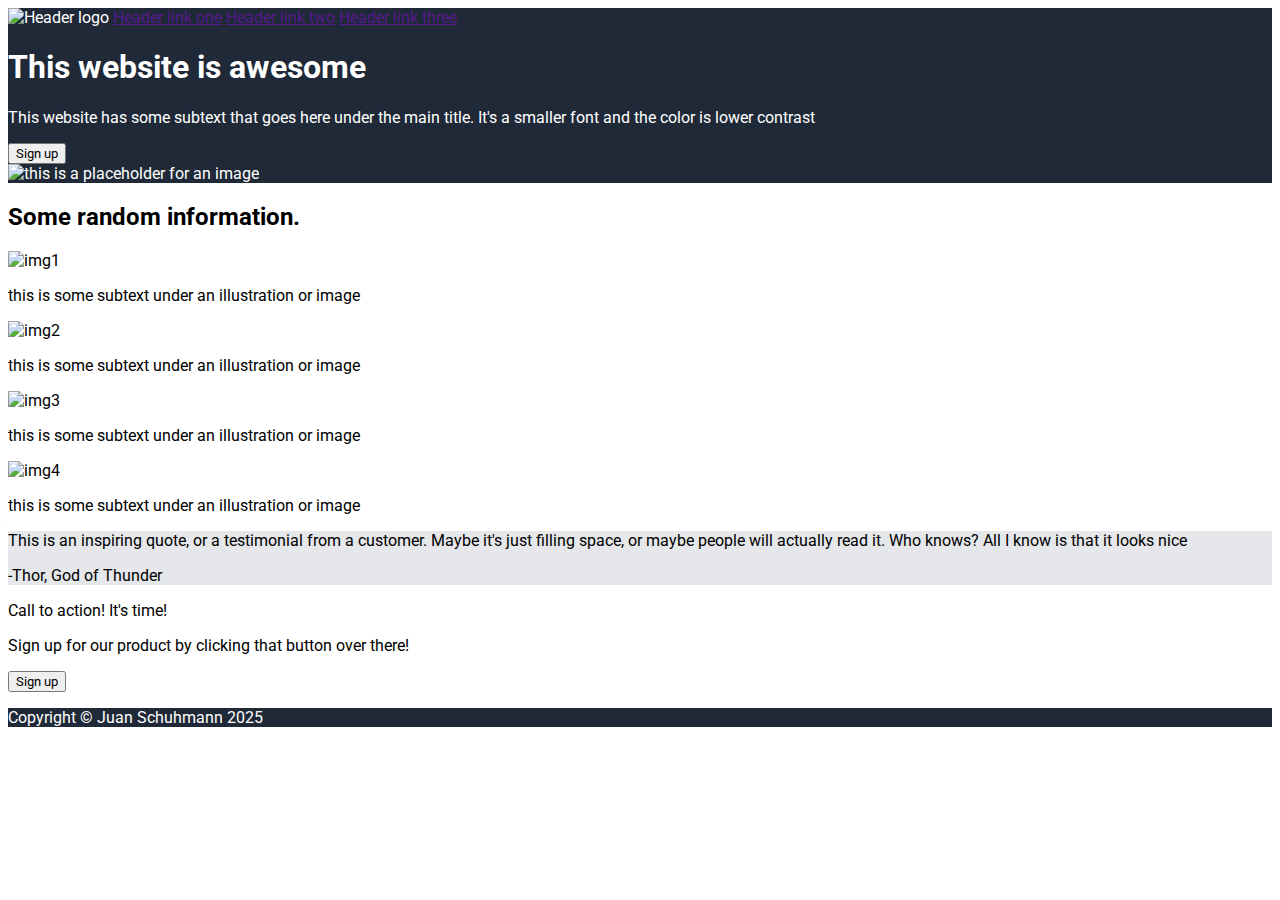
==== landing/index.html @ 39b911bd "add background colors and font" ====
<!DOCTYPE html>
<html lang="en">
<head>
    <meta charset="UTF-8">
    <meta name="viewport" content="width=device-width, initial-scale=1.0">
    <link rel="stylesheet" href="./styles.css">

    <!-- To get roboto font: -->
    <link rel="preconnect" href="https://fonts.googleapis.com">
    <link rel="preconnect" href="https://fonts.gstatic.com" crossorigin>
    <link href="https://fonts.googleapis.com/css2?family=Roboto:ital,wght@0,100;0,300;0,400;0,500;0,700;0,900;1,100;1,300;1,400;1,500;1,700;1,900&display=swap" rel="stylesheet">

    <title>Landing</title>
</head>
    <div class="main-info">
        <div class="header">
            <img alt="Header logo">
            <a href="" >Header link one</a>
            <a href="" >Header link two</a>
            <a href="" >Header link three</a>
        </div>
        <div class="hero">
            <div>
                <h1>This website is awesome</h1>
                <p>This website has some subtext that goes here under the main title. It's a smaller font and the color is lower contrast</p>
                <button>Sign up</button>
            </div>
            <img alt="this is a placeholder for an image">
        </div>
    </div>
    <div class="middle-images">
        <h2>Some random information.</h2>
        <div>
            <div>
                <img alt="img1">
                <p>this is some subtext under an illustration or image</p>
            </div>
            <div>
                <img alt="img2">
                <p>this is some subtext under an illustration or image</p>
            </div>
            <div>
                <img alt="img3">
                <p>this is some subtext under an illustration or image</p>
            </div>
            <div>
                <img alt="img4">
                <p>this is some subtext under an illustration or image</p>
            </div>
        </div>
    </div>
    <div class="quote">
        <p>
            This is an inspiring quote, or a testimonial from a customer.
            Maybe it's just filling space, or maybe people will actually read it.
            Who knows? All I know is that it looks nice
        </p>
        <p>-Thor, God of Thunder</p>
    </div>
    <div class="signup">
        <div>
            <div>
                <p>Call to action! It's time!</p>
                <p>Sign up for our product by clicking that button over there!</p>
            </div>
            <button>Sign up</button>
        </div>
    </div>
    <div class="footer">
        <p>Copyright © Juan Schuhmann 2025</p>
    </div>
<body>
    
</body>
</html>
---- landing/styles.css ----
* {
    font-family: "Roboto", serif;
}

.main-info, .footer {
    background-color: #1f2937;
    color: white;
}

.quote {
    background-color: #e5e7eb;
}
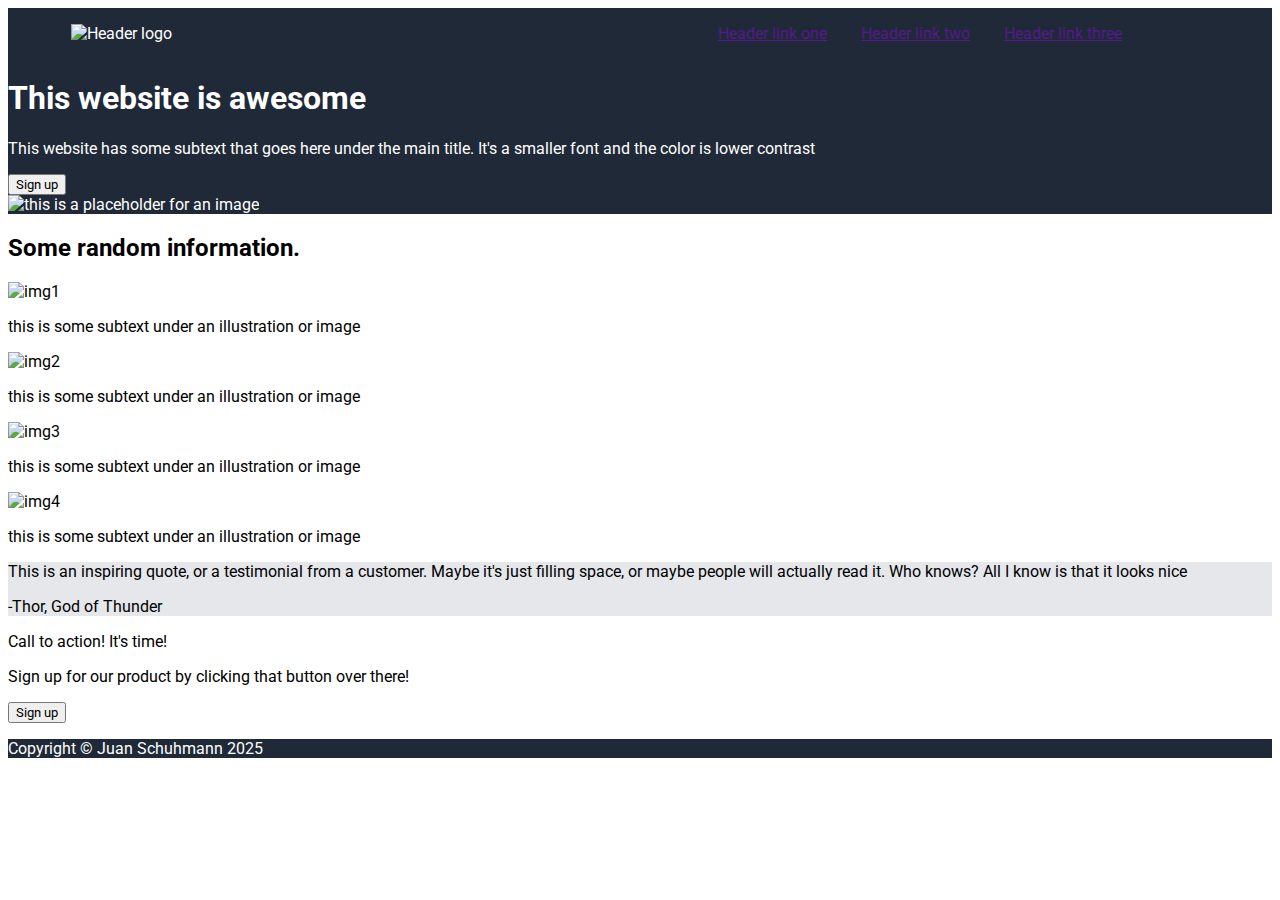
==== commit cd243732: "align header" ====
--- a/landing/index.html
+++ b/landing/index.html
@@ -14,10 +14,12 @@
 </head>
     <div class="main-info">
         <div class="header">
-            <img alt="Header logo">
-            <a href="" >Header link one</a>
-            <a href="" >Header link two</a>
-            <a href="" >Header link three</a>
+            <img alt="Header logo" class="header-img">
+            <div class="header-links">
+                <a class="header-link" href="" >Header link one</a>
+                <a class="header-link" href="" >Header link two</a>
+                <a class="header-link" href="" >Header link three</a>
+            </div>
         </div>
         <div class="hero">
             <div>
--- a/landing/styles.css
+++ b/landing/styles.css
@@ -10,3 +10,24 @@
 .quote {
     background-color: #e5e7eb;
 }
+
+.header {
+    display: flex;
+    align-items: center;
+    height: 50px;
+}
+
+.header-img, .header-links {
+    flex: 1;
+    padding-left: 5%;
+    padding-right: 5%;
+}
+
+.header-img {
+    width: 40px;
+}
+
+.header-link {
+    padding-left: 15px;
+    padding-right: 15px; 
+}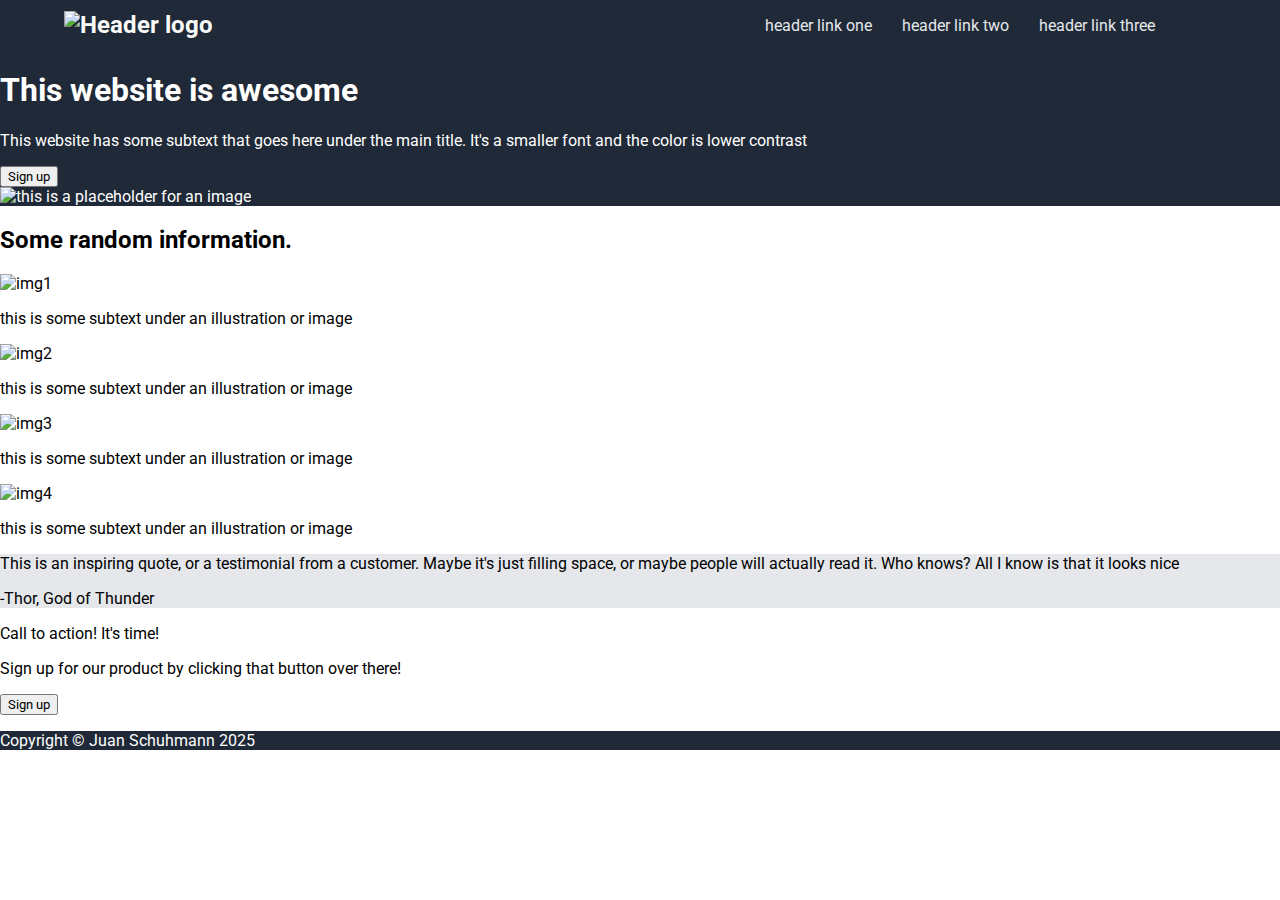
==== commit 140fa3f5: "make bold and bigger icon" ====
--- a/landing/index.html
+++ b/landing/index.html
@@ -16,9 +16,9 @@
         <div class="header">
             <img alt="Header logo" class="header-img">
             <div class="header-links">
-                <a class="header-link" href="" >Header link one</a>
-                <a class="header-link" href="" >Header link two</a>
-                <a class="header-link" href="" >Header link three</a>
+                <a class="header-link" href="" >header link one</a>
+                <a class="header-link" href="" >header link two</a>
+                <a class="header-link" href="" >header link three</a>
             </div>
         </div>
         <div class="hero">
--- a/landing/styles.css
+++ b/landing/styles.css
@@ -1,33 +1,47 @@
 * {
-    font-family: "Roboto", serif;
+  font-family: "Roboto", serif;
 }
 
-.main-info, .footer {
-    background-color: #1f2937;
-    color: white;
+html,
+body {
+  margin: 0;
+}
+
+.main-info,
+.footer {
+  background-color: #1f2937;
+  color: white;
 }
 
 .quote {
-    background-color: #e5e7eb;
+  background-color: #e5e7eb;
 }
 
 .header {
-    display: flex;
-    align-items: center;
-    height: 50px;
+  display: flex;
+  align-items: center;
+  height: 50px;
 }
 
-.header-img, .header-links {
-    flex: 1;
-    padding-left: 5%;
-    padding-right: 5%;
+.header-img,
+.header-links {
+  display: flex;
+  flex: 1;
+  justify-content: center;
+  padding-left: 5%;
+  padding-right: 5%;
+}
+
+.header-link {
+  padding-left: 15px;
+  padding-right: 15px;
+  color: inherit;
+  text-decoration: inherit;
+  color: #e5e7eb;
 }
 
 .header-img {
-    width: 40px;
+    color: #f9faf8;
+    font-size: 24px;
+    font-weight: bold;
 }
-
-.header-link {
-    padding-left: 15px;
-    padding-right: 15px; 
-}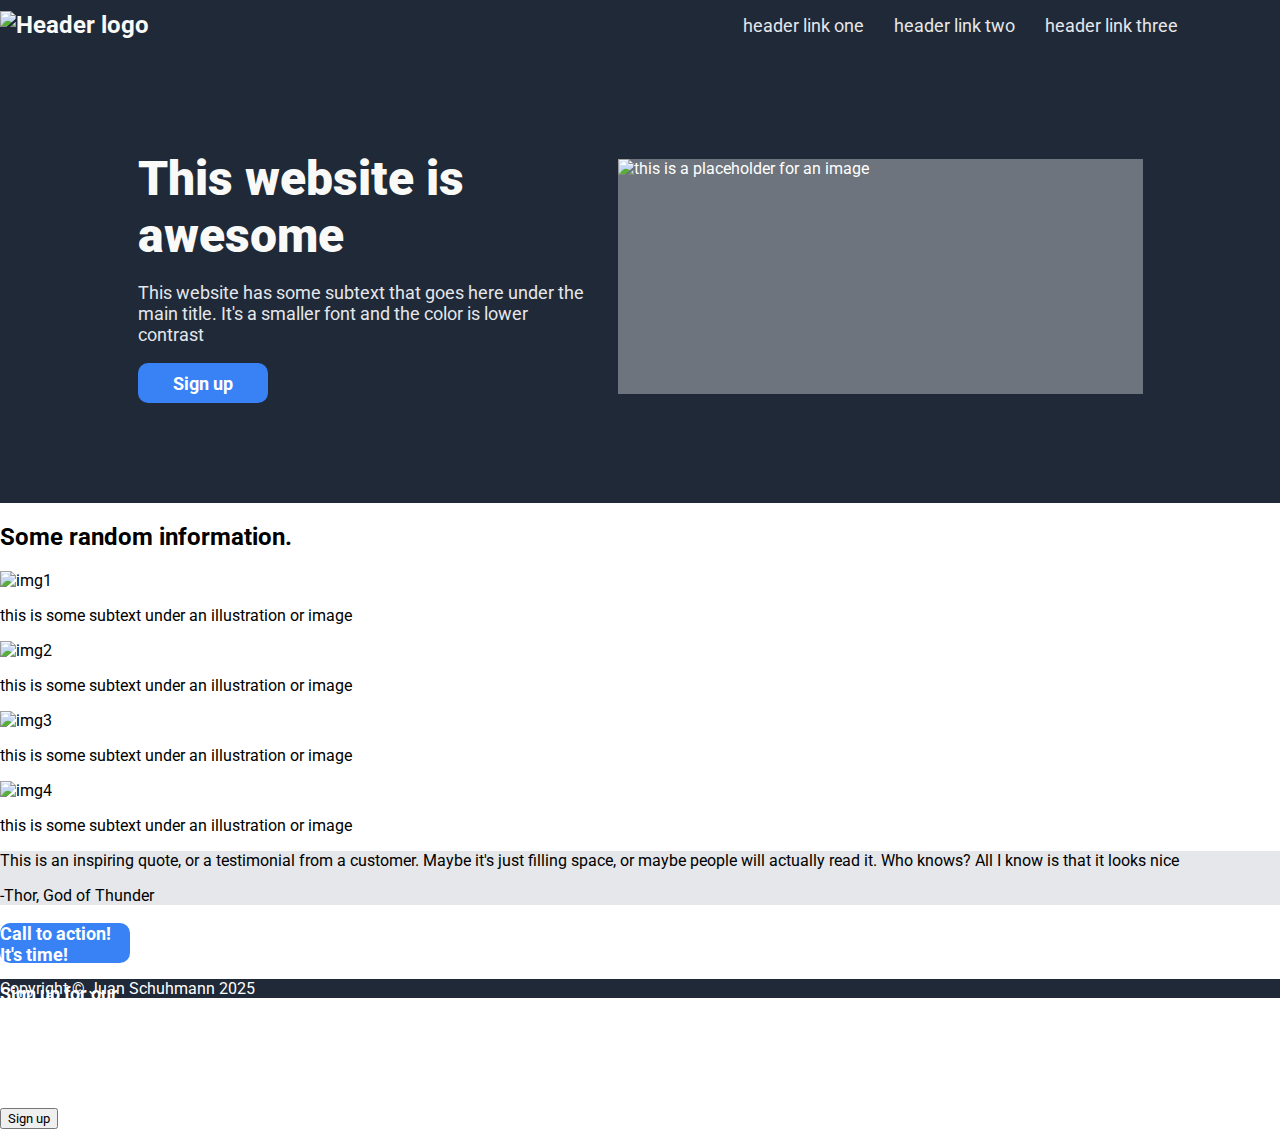
==== commit 7d491c11: "make hero section" ====
--- a/landing/index.html
+++ b/landing/index.html
@@ -22,12 +22,12 @@
             </div>
         </div>
         <div class="hero">
-            <div>
-                <h1>This website is awesome</h1>
-                <p>This website has some subtext that goes here under the main title. It's a smaller font and the color is lower contrast</p>
-                <button>Sign up</button>
+            <div class="hero-content">
+                <h1 class="title">This website is awesome</h1>
+                <p class="subtitle">This website has some subtext that goes here under the main title. It's a smaller font and the color is lower contrast</p>
+                <button class="signup" onclick="alert('Signed up!')">Sign up</button>
             </div>
-            <img alt="this is a placeholder for an image">
+            <img alt="this is a placeholder for an image" class="hero-img">
         </div>
     </div>
     <div class="middle-images">
--- a/landing/styles.css
+++ b/landing/styles.css
@@ -28,8 +28,6 @@
   display: flex;
   flex: 1;
   justify-content: center;
-  padding-left: 5%;
-  padding-right: 5%;
 }
 
 .header-link {
@@ -38,6 +36,11 @@
   color: inherit;
   text-decoration: inherit;
   color: #e5e7eb;
+  font-size: 18px;
+}
+
+.header-img {
+    font-size: 18px;
 }
 
 .header-img {
@@ -45,3 +48,53 @@
     font-size: 24px;
     font-weight: bold;
 }
+
+.hero {
+    display: flex;
+    align-items: center;
+    justify-content: center;
+    padding-top: 100px;
+    padding-bottom: 100px;
+    gap: 30px;
+}
+
+.hero-content {
+    display: flex;
+    flex-direction: column;
+    justify-content: center;
+    align-items: start;
+    width: 450px;
+}
+
+.hero-content .title {
+    color: #f9faf8;
+    font-size: 48px;
+    font-weight: 900;
+    margin: 0;
+}
+
+.hero-content .subtitle {
+    color: #e5e7eb;
+    font-size: 18px;
+}
+
+.hero-img {
+    width: 525px;
+    height: 235px;
+    display: flex;
+    align-items: center;    
+    justify-content: center;
+    background-color: #6d747d;
+}
+
+.signup {
+    background-color: #3882f6;
+    color: white;
+    font-weight: bold;
+    font-size: 18px;
+    width: 130px;
+    height: 40px;
+    border: none;
+    border-radius: 10px;
+    
+}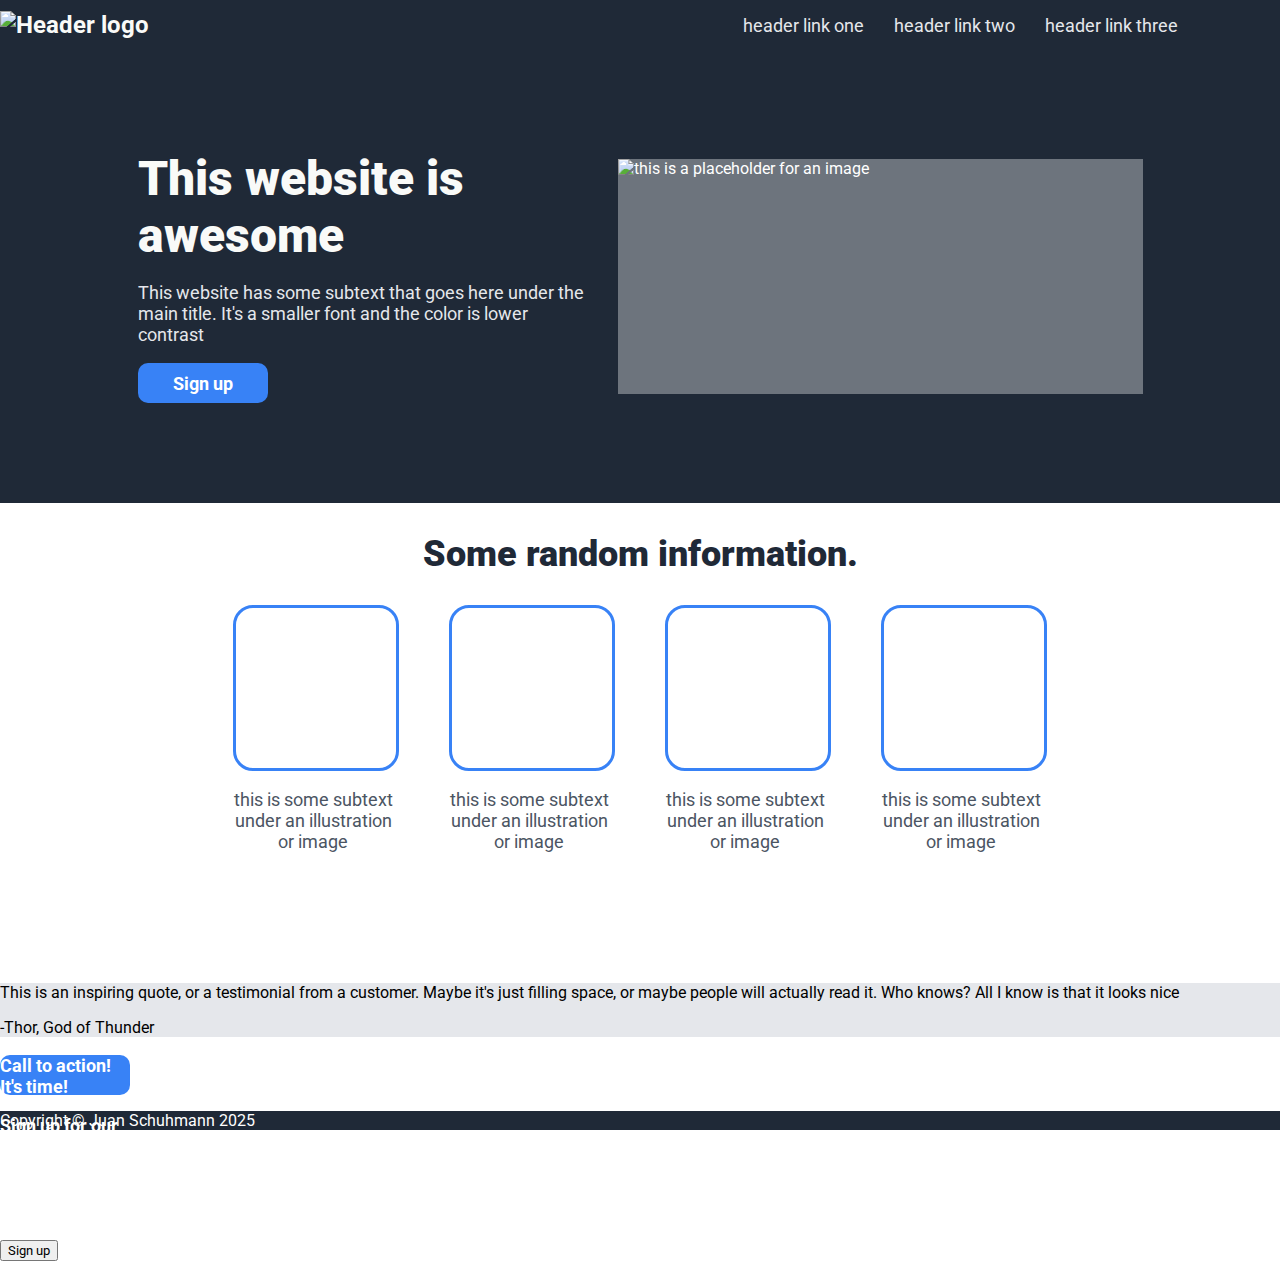
==== commit d757dfb9: "make image section" ====
--- a/landing/index.html
+++ b/landing/index.html
@@ -31,23 +31,23 @@
         </div>
     </div>
     <div class="middle-images">
-        <h2>Some random information.</h2>
-        <div>
-            <div>
-                <img alt="img1">
-                <p>this is some subtext under an illustration or image</p>
+        <h2 class="title">Some random information.</h2>
+        <div class="images-container">
+            <div class="img-box">
+                <div class="img"></div>
+                <p class="text">this is some subtext under an illustration or image</p>
             </div>
-            <div>
-                <img alt="img2">
-                <p>this is some subtext under an illustration or image</p>
+            <div class="img-box">
+                <div class="img"></div>
+                <p class="text">this is some subtext under an illustration or image</p>
             </div>
-            <div>
-                <img alt="img3">
-                <p>this is some subtext under an illustration or image</p>
+            <div class="img-box">
+                <div class="img"></div>
+                <p class="text">this is some subtext under an illustration or image</p>
             </div>
-            <div>
-                <img alt="img4">
-                <p>this is some subtext under an illustration or image</p>
+            <div class="img-box">
+                <div class="img"></div>
+                <p class="text">this is some subtext under an illustration or image</p>
             </div>
         </div>
     </div>
--- a/landing/styles.css
+++ b/landing/styles.css
@@ -96,5 +96,34 @@
     height: 40px;
     border: none;
     border-radius: 10px;
-    
+}
+
+.middle-images .title {
+  display: flex;
+  justify-content: center;
+  font-size: 36px;
+  color: #1f2937;
+  font-weight: 900;
+}
+
+.middle-images .images-container {
+  display: flex;
+  justify-content: center;
+  gap: 50px;
+}
+
+.middle-images .images-container .img {
+  border: 1px solid #3882f6;
+  width: 160px;
+  height: 160px;
+  border-radius: 20px;
+  border-width: 3px;
+}
+
+.middle-images .images-container .text {
+  width: 160px;
+  height: 160px;
+  text-align: center;
+  font-size: 18px;
+  color: #4b5563;
 }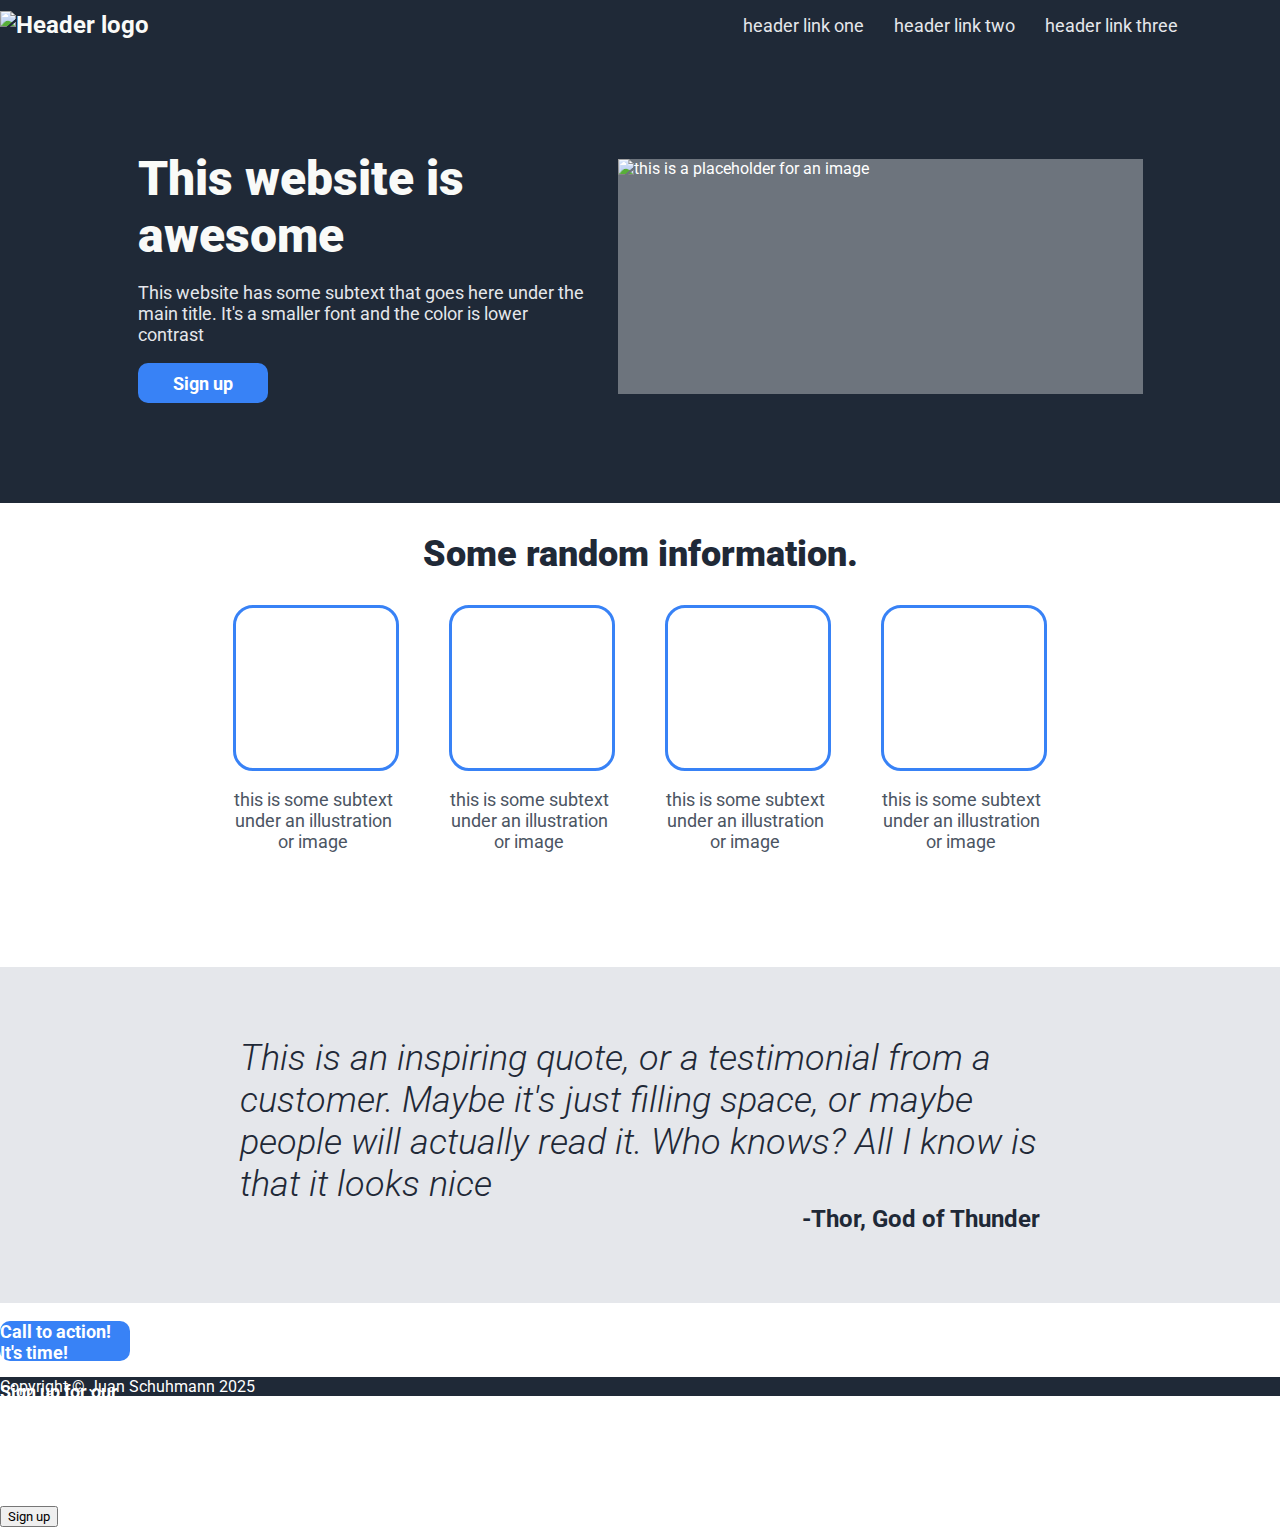
==== commit 3fff7671: "add quote" ====
--- a/landing/index.html
+++ b/landing/index.html
@@ -52,12 +52,12 @@
         </div>
     </div>
     <div class="quote">
-        <p>
+        <p class="quote text">
             This is an inspiring quote, or a testimonial from a customer.
             Maybe it's just filling space, or maybe people will actually read it.
             Who knows? All I know is that it looks nice
         </p>
-        <p>-Thor, God of Thunder</p>
+        <p class="quote author">-Thor, God of Thunder</p>
     </div>
     <div class="signup">
         <div>
--- a/landing/styles.css
+++ b/landing/styles.css
@@ -126,4 +126,32 @@
   text-align: center;
   font-size: 18px;
   color: #4b5563;
+}
+
+.quote {
+  display: flex;
+  flex-direction: column;
+  align-items: center;
+  padding-bottom: 70px;
+  padding-top: 70px;
+}
+
+.quote.text {
+  font-size: 36px;
+  font-weight: 300;
+  font-style: italic;
+  color: #1f2937;
+  width: 800px;
+  margin: 0;
+  padding: 0;
+}
+
+.quote.author {
+  color: #1f2937;
+  font-weight: bold;
+  font-size: 24px;
+  width: 800px;
+  align-items: end;
+  margin: 0;
+  padding: 0;
 }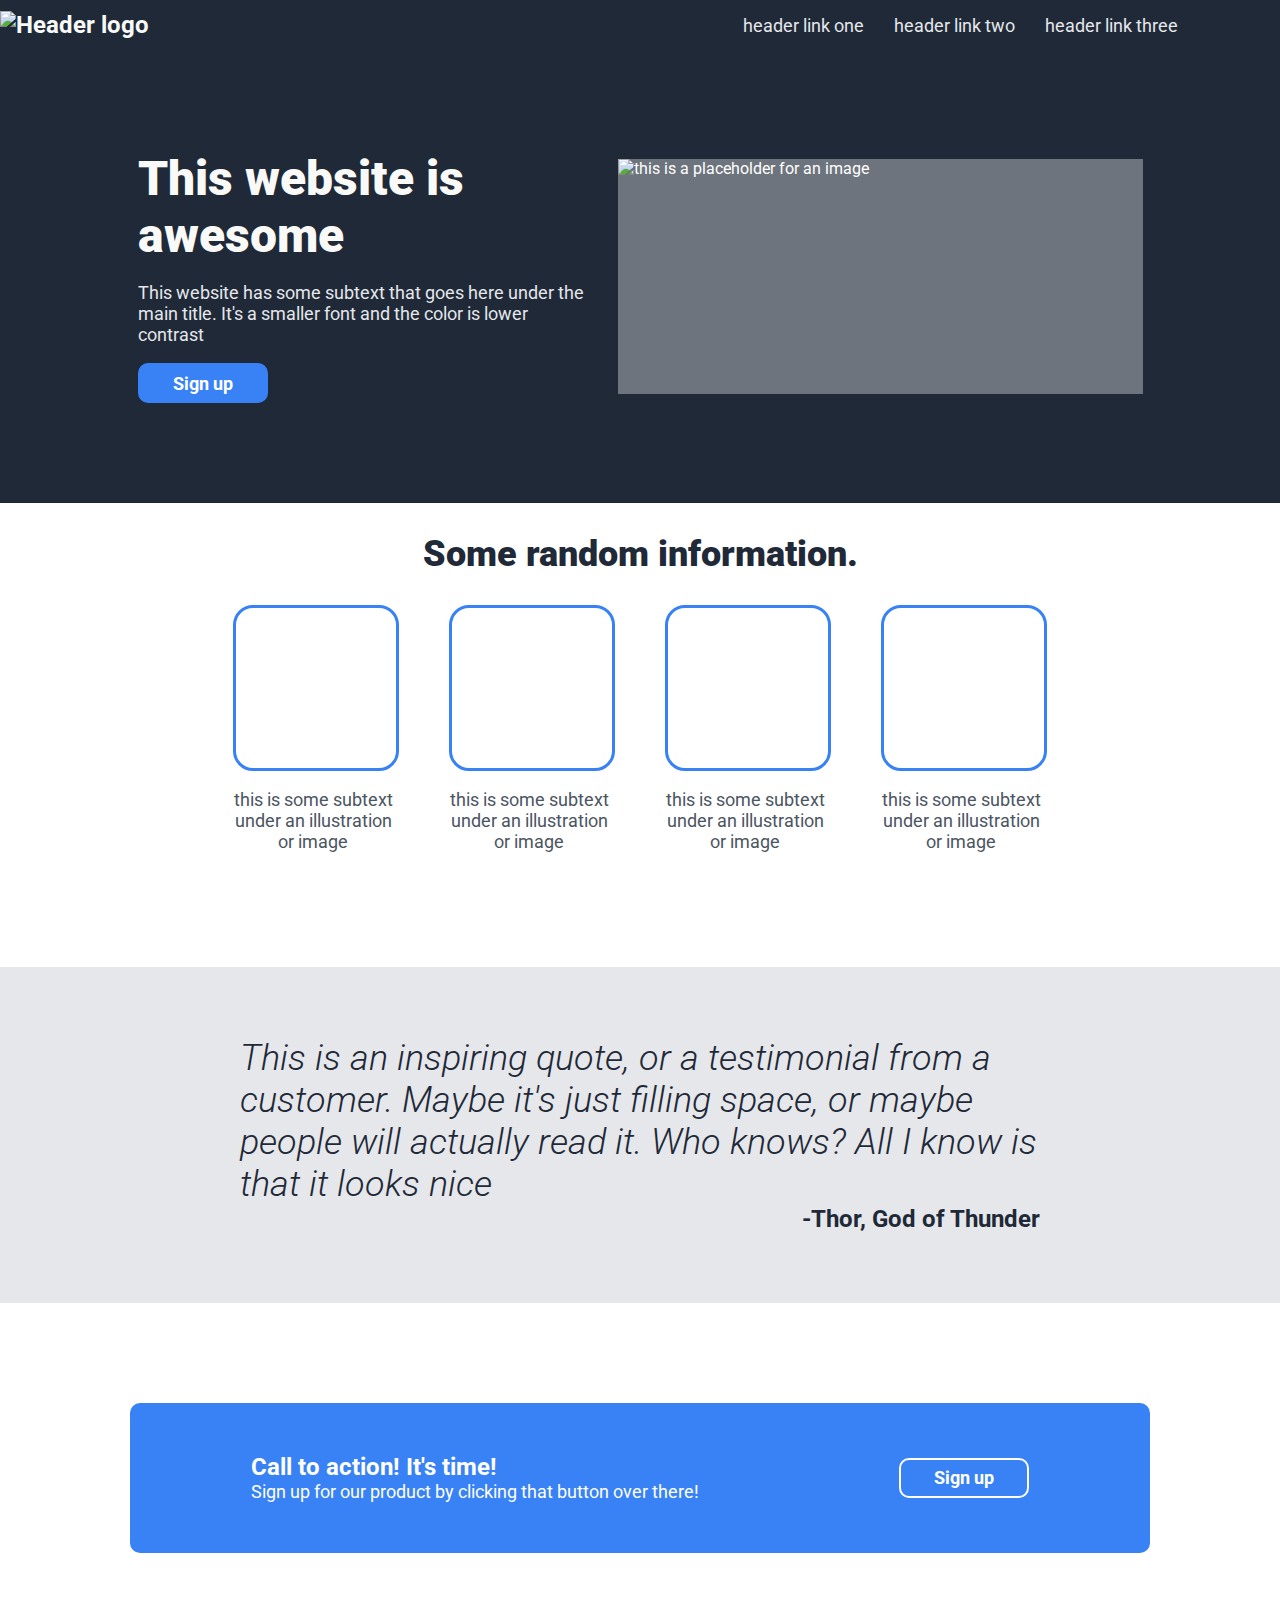
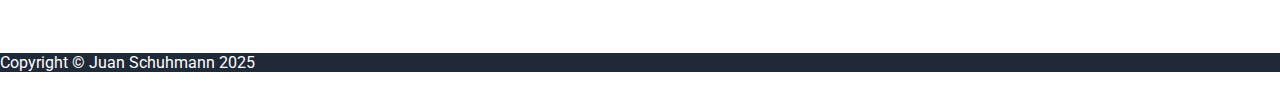
==== commit 7fa58b8e: "add call to action" ====
--- a/landing/index.html
+++ b/landing/index.html
@@ -59,13 +59,13 @@
         </p>
         <p class="quote author">-Thor, God of Thunder</p>
     </div>
-    <div class="signup">
-        <div>
+    <div class="action-call">
+        <div class="signup big">
             <div>
-                <p>Call to action! It's time!</p>
-                <p>Sign up for our product by clicking that button over there!</p>
+                <p class="title">Call to action! It's time!</p>
+                <p class="subtitle">Sign up for our product by clicking that button over there!</p>
             </div>
-            <button>Sign up</button>
+            <button class="signup inverted" onclick="alert('Signed up!')">Sign up</button>
         </div>
     </div>
     <div class="footer">
--- a/landing/styles.css
+++ b/landing/styles.css
@@ -40,62 +40,87 @@
 }
 
 .header-img {
-    font-size: 18px;
+  font-size: 18px;
 }
 
 .header-img {
-    color: #f9faf8;
-    font-size: 24px;
-    font-weight: bold;
+  color: #f9faf8;
+  font-size: 24px;
+  font-weight: bold;
 }
 
 .hero {
-    display: flex;
-    align-items: center;
-    justify-content: center;
-    padding-top: 100px;
-    padding-bottom: 100px;
-    gap: 30px;
+  display: flex;
+  align-items: center;
+  justify-content: center;
+  padding-top: 100px;
+  padding-bottom: 100px;
+  gap: 30px;
 }
 
 .hero-content {
-    display: flex;
-    flex-direction: column;
-    justify-content: center;
-    align-items: start;
-    width: 450px;
+  display: flex;
+  flex-direction: column;
+  justify-content: center;
+  align-items: start;
+  width: 450px;
 }
 
 .hero-content .title {
-    color: #f9faf8;
-    font-size: 48px;
-    font-weight: 900;
-    margin: 0;
+  color: #f9faf8;
+  font-size: 48px;
+  font-weight: 900;
+  margin: 0;
 }
 
 .hero-content .subtitle {
-    color: #e5e7eb;
-    font-size: 18px;
+  color: #e5e7eb;
+  font-size: 18px;
 }
 
 .hero-img {
-    width: 525px;
-    height: 235px;
-    display: flex;
-    align-items: center;    
-    justify-content: center;
-    background-color: #6d747d;
+  width: 525px;
+  height: 235px;
+  display: flex;
+  align-items: center;
+  justify-content: center;
+  background-color: #6d747d;
 }
 
 .signup {
-    background-color: #3882f6;
-    color: white;
-    font-weight: bold;
-    font-size: 18px;
-    width: 130px;
-    height: 40px;
-    border: none;
-    border-radius: 10px;
+  background-color: #3882f6;
+  color: white;
+  font-weight: bold;
+  font-size: 18px;
+  width: 130px;
+  height: 40px;
+  border: none;
+  border-radius: 10px;
+  cursor: pointer;
+}
+
+.signup.big {
+  width: 1020px;
+  height: 150px;
+  display: flex;
+  justify-content: center;
+  align-items: center;
+  gap: 200px;
+  cursor: auto;
+}
+
+.signup.big .title {
+  font-size: 24px;
+  margin: 0;
+}
+.signup.big .subtitle {
+  font-size: 18px;
+  font-weight: normal;
+  margin: 0;
+}
+
+.signup .signup.inverted {
+  border: 2px solid white;
 }
 
 .middle-images .title {
@@ -154,4 +179,10 @@
   align-items: end;
   margin: 0;
   padding: 0;
-}+}
+
+.action-call {
+  display: flex;
+  justify-content: center;
+  margin: 100px;
+}
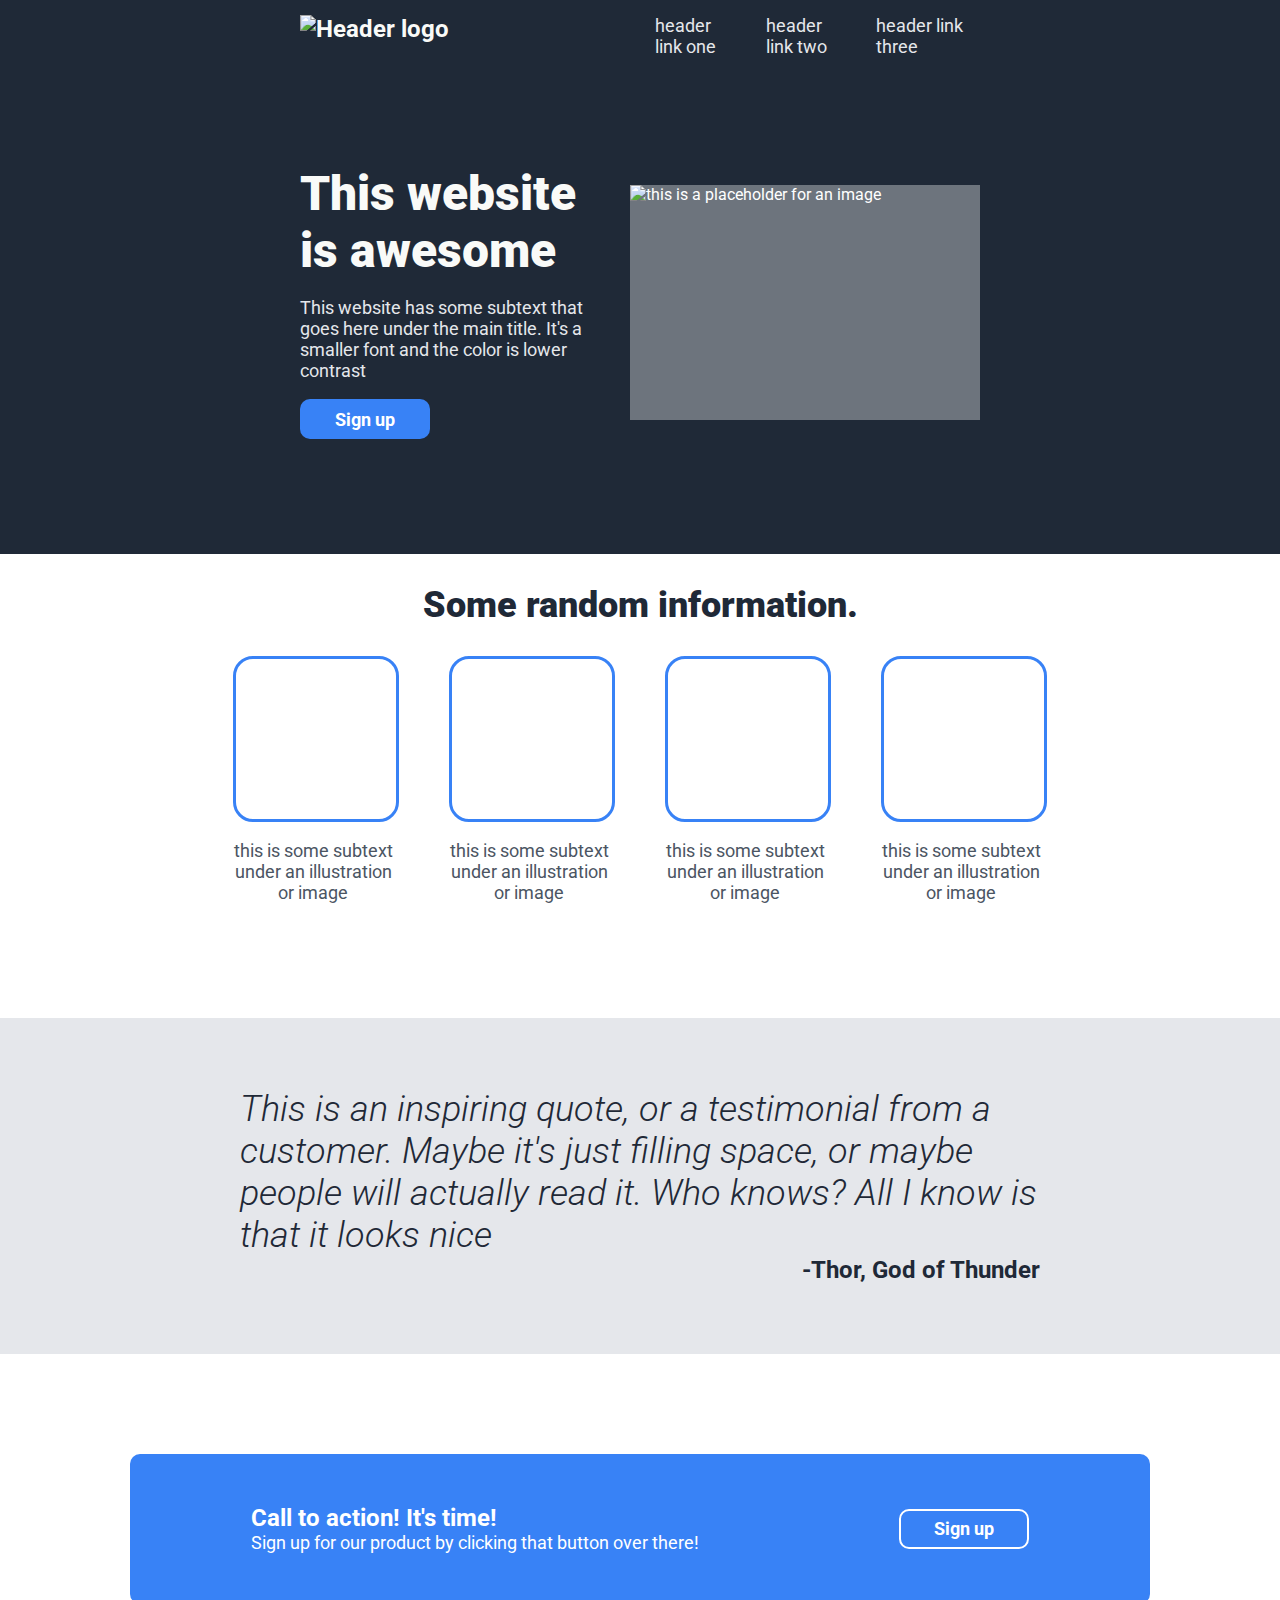
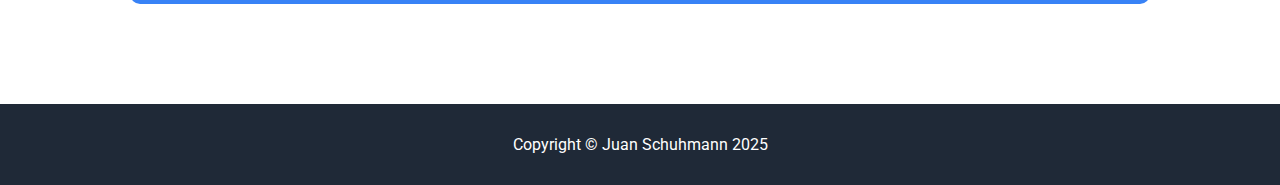
==== commit 5d126aee: "final cleaning" ====
--- a/landing/index.html
+++ b/landing/index.html
@@ -4,6 +4,7 @@
     <meta charset="UTF-8">
     <meta name="viewport" content="width=device-width, initial-scale=1.0">
     <link rel="stylesheet" href="./styles.css">
+    <link rel="icon" type="image/x-icon" href="./favicon.ico">
 
     <!-- To get roboto font: -->
     <link rel="preconnect" href="https://fonts.googleapis.com">
--- a/landing/styles.css
+++ b/landing/styles.css
@@ -11,15 +11,17 @@
 .footer {
   background-color: #1f2937;
   color: white;
+  padding: 15px;
+  padding-left: 300px;
+  padding-right: 300px;
 }
 
-.quote {
-  background-color: #e5e7eb;
+.footer {
+  text-align: center;
 }
 
 .header {
   display: flex;
-  align-items: center;
   height: 50px;
 }
 
@@ -27,7 +29,17 @@
 .header-links {
   display: flex;
   flex: 1;
-  justify-content: center;
+}
+
+.header-links {
+  justify-content: end;
+}
+
+.header-img {
+  justify-content: start;
+  color: #f9faf8;
+  font-size: 24px;
+  font-weight: bold;
 }
 
 .header-link {
@@ -37,16 +49,6 @@
   text-decoration: inherit;
   color: #e5e7eb;
   font-size: 18px;
-}
-
-.header-img {
-  font-size: 18px;
-}
-
-.header-img {
-  color: #f9faf8;
-  font-size: 24px;
-  font-weight: bold;
 }
 
 .hero {
@@ -159,6 +161,7 @@
   align-items: center;
   padding-bottom: 70px;
   padding-top: 70px;
+  background-color: #e5e7eb;
 }
 
 .quote.text {
